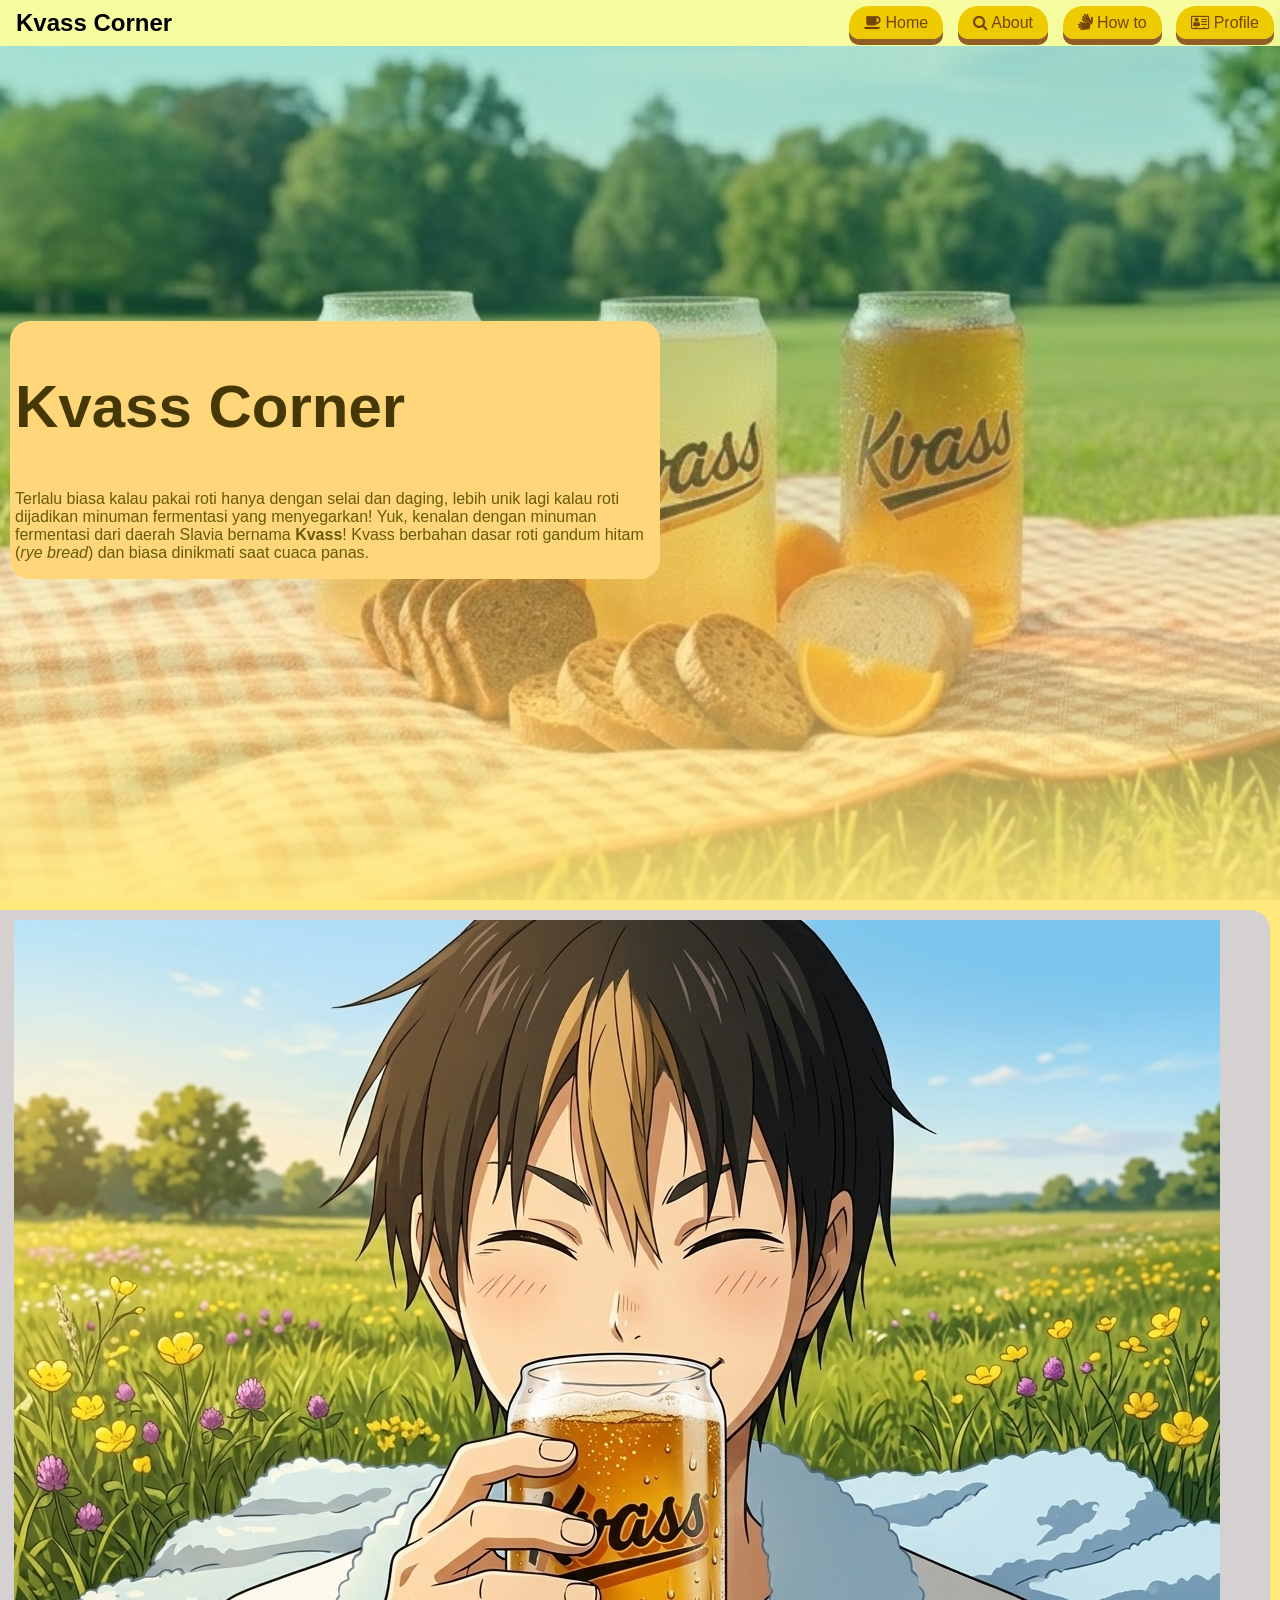
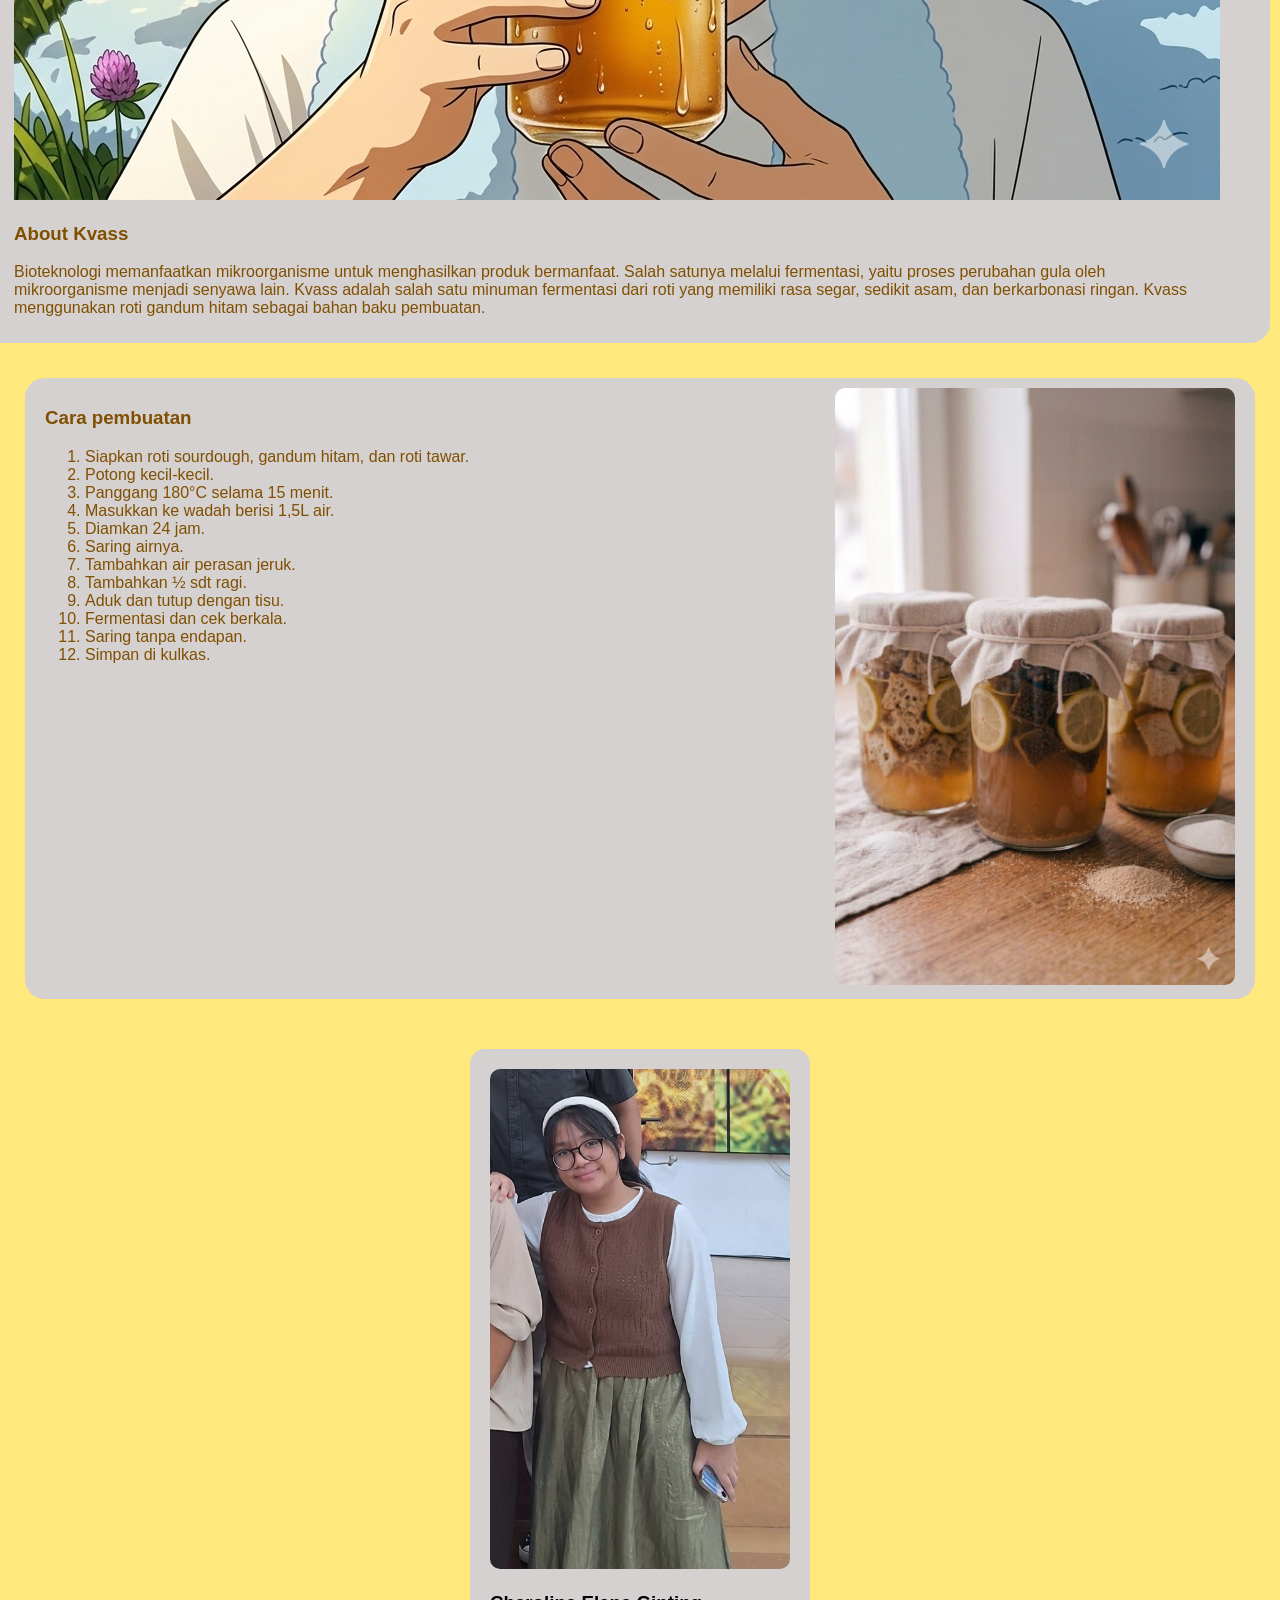
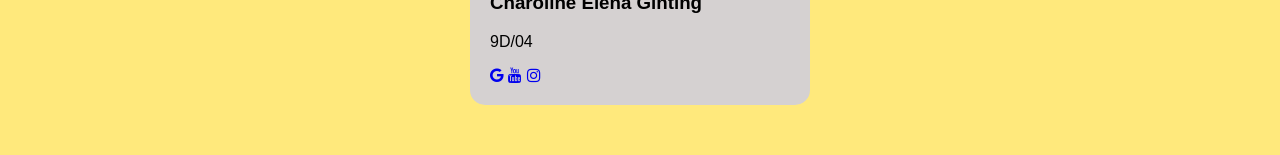
==== index.html @ 8ff5422c "Update index.html" ====
<!DOCTYPE html>
<html>
<head>
    <title>Kvass</title>
    <link rel="stylesheet" href="style.css">
    <link href='https://fonts.googleapis.com/css?family=Afacad Flux' rel='stylesheet'>
    <link rel="stylesheet" href="https://cdnjs.cloudflare.com/ajax/libs/font-awesome/4.7.0/css/font-awesome.min.css">
</head>
<body>
    <header>
        <h1 class="logoHeader">Kvass Corner</h1>
        <nav>
            <a href="#Home"><i class="fa fa-coffee"></i> Home</a>
            <a href="#About"><i class="fa fa-search"></i> About</a>
            <a href="#Howto"><i class="fa fa-sign-language"></i> How to</a>
            <a href="#Profile"><i class="fa fa-address-card-o"></i> Profile</a>
        </nav>  
    </header>

<section class="Home" id="Home">
    <div class="kotakBiotek">
        <h1 class="namaBiotek">Kvass Corner</h1>
        <p class="deskBiotek">
            Terlalu biasa kalau pakai roti hanya dengan selai dan daging, lebih unik lagi kalau roti dijadikan minuman fermentasi yang menyegarkan!
            Yuk, kenalan dengan minuman fermentasi dari daerah Slavia bernama <b>Kvass</b>!
            Kvass berbahan dasar roti gandum hitam (<i>rye bread</i>) dan biasa dinikmati saat cuaca panas.
        </p>
    </div>
</section>

<section class="About" id="About">
    <div class="deskProject">
        <img src="img4.png">
            <h3>About Kvass</h3>
            <p>
                Bioteknologi memanfaatkan mikroorganisme untuk menghasilkan produk bermanfaat. Salah satunya melalui fermentasi, yaitu proses perubahan gula oleh mikroorganisme menjadi senyawa lain. Kvass adalah salah satu minuman fermentasi dari roti yang memiliki rasa segar, sedikit asam, dan berkarbonasi ringan. Kvass menggunakan roti gandum hitam sebagai bahan baku pembuatan.
            </p>
        </div>
</section>

<section class="Howto" id="Howto">
    <div class="deskHowto">
        <div class="penjelasan">
            <h3>Cara pembuatan</h3>
            <ol>
                <li>Siapkan roti sourdough, gandum hitam, dan roti tawar.</li>
                <li>Potong kecil-kecil.</li>
                <li>Panggang 180°C selama 15 menit.</li>
                <li>Masukkan ke wadah berisi 1,5L air.</li>
                <li>Diamkan 24 jam.</li>
                <li>Saring airnya.</li>
                <li>Tambahkan air perasan jeruk.</li>
                <li>Tambahkan ½ sdt ragi.</li>
                <li>Aduk dan tutup dengan tisu.</li>
                <li>Fermentasi dan cek berkala.</li>
                <li>Saring tanpa endapan.</li>
                <li>Simpan di kulkas.</li>
            </ol>
        </div>
        <div class="dokumentasi">
            <img src="img3.png">
        </div>
    </div>
</section>

<section class="Profile" id="Profile">
    <div class="cardProfile">
        <div class="imgProfile">
            <img src="img2.png">
        </div>

        <div class="deskProfile">
            <h3>Charoline Elena Ginting</h3>
            <p>9D/04</p>
        </div>

        <div class="medsos">
            <a href="https://smp.santa-angela.sch.id/"><span class="fa fa-google"></span></a>
            <a href=<"https://youtube.com/@lino_limo?si=pNdGI3v1w1IK6Ba_"><span class="fa fa-youtube"></span></a>
            <a href="https://www.instagram.com/charelgin._?igsh=eTdmZjhzeXUzMW8="><span class="fa fa-instagram"></span></a>
        </div>
    </div>
</section>

</body>
</html>
---- style.css ----
body {
    margin: 0;
    font-family: Verdana, Geneva, Tahoma, sans-serif;
    background-color: rgb(255, 233, 124);
}

html {
    scroll-behavior: smooth;
}

header {
    display: flex;
    justify-content: space-between;
    align-items: center;
    position: fixed;
    top: 0;
    width: 100%;
    background-color: rgba(255, 255, 155, 0.9);
    padding: 1px 1px;
    box-sizing: border-box;
}

.logoHeader {
    font-size: 24px;
    margin: 0;
    padding: 8px 15px;
}

nav a {
    text-decoration: none;
    background-color: rgb(238, 202, 0);
    color: rgb(114, 70, 11);
    font-size: 16px;
    padding: 8px 15px;
    margin: 0px 5px;
    border-radius: 20px 20px 10px 10px;
    box-shadow: 0px 6px 0px rgb(145, 95, 37);
}

nav a:hover {
    color: rgb(112, 76, 9);
    background-color: rgb(173, 128, 50);
    box-shadow:
        0px 6px 0px white,
        0px 10px 0px rgb(202, 182, 70);
    transition: 0.5s;
}

section.Home {
    min-height: 100vh;
    background-size: cover;
    background-position: center;
    background-repeat: no-repeat;
    background-attachment: fixed;
    background-image: linear-gradient(to bottom, rgba(52, 216, 145, 0.3) 0%, rgba(52, 216, 145, 0.2) 40%, rgba(255, 233, 124, 0.4) 70%, rgba(255, 233, 124, 0.9) 100%), url("kvass.png");
    display: flex;
    align-items: center;
}

.kotakBiotek {
    width: 50%;
    margin-left: 10%;
    color: rgb(104, 90, 9);
    background-color: rgb(255, 215, 122);
    border-radius: 20px;
    padding: 1px 5px;
    margin: 10px;
}
.namaBiotek {
    font-size: 60px;
    color: #463805;
}
    section.About {
    min-height: 100vh;
    background-size: cover;
    background-position: center;
    background-repeat: no-repeat;
    background-attachment: fixed;
    display: flex;
    justify-content: flex-end;
    align-items: center;  
}

.kotakAbout {
    width: 50%; 
    margin-left: 100px; 
    color:255, 233, 124;
    background-color: rgb(255, 215, 122, 0.95);
    border-radius: 20px;
    padding: 1px 5px;
    text-align: center;
    
    
}

.deskHowto {
    display: flex;
    justify-content: center;
    align-items: flex-start;
    color: rgb(128, 79, 0);
    background-color: rgb(213, 209, 209);
    border-radius: 20px;
    padding: 10px 20px;
    margin: 25px;
}

.deskProject {
    color: rgb(128, 79, 0);
    background-color: rgb(213, 209, 209);
    border-radius: 20px;
    padding: 10px 50px;
    margin: 10px;
}

.fotoproyek {
    width: 500px;
}

.penjelasan {
    text-align: left;
    flex: 1;
}

.dokumentasi img {
    max-width: 400px;
    border-radius: 10px;
}

.cardProfile {
    background-color: rgb(213, 209, 209);
    padding: 20px;
    width: 300px;
    margin: 50px auto;
    border-radius: 15px;
}

.imgProfile img {
    width: 100%;
    border-radius: 10px;
}
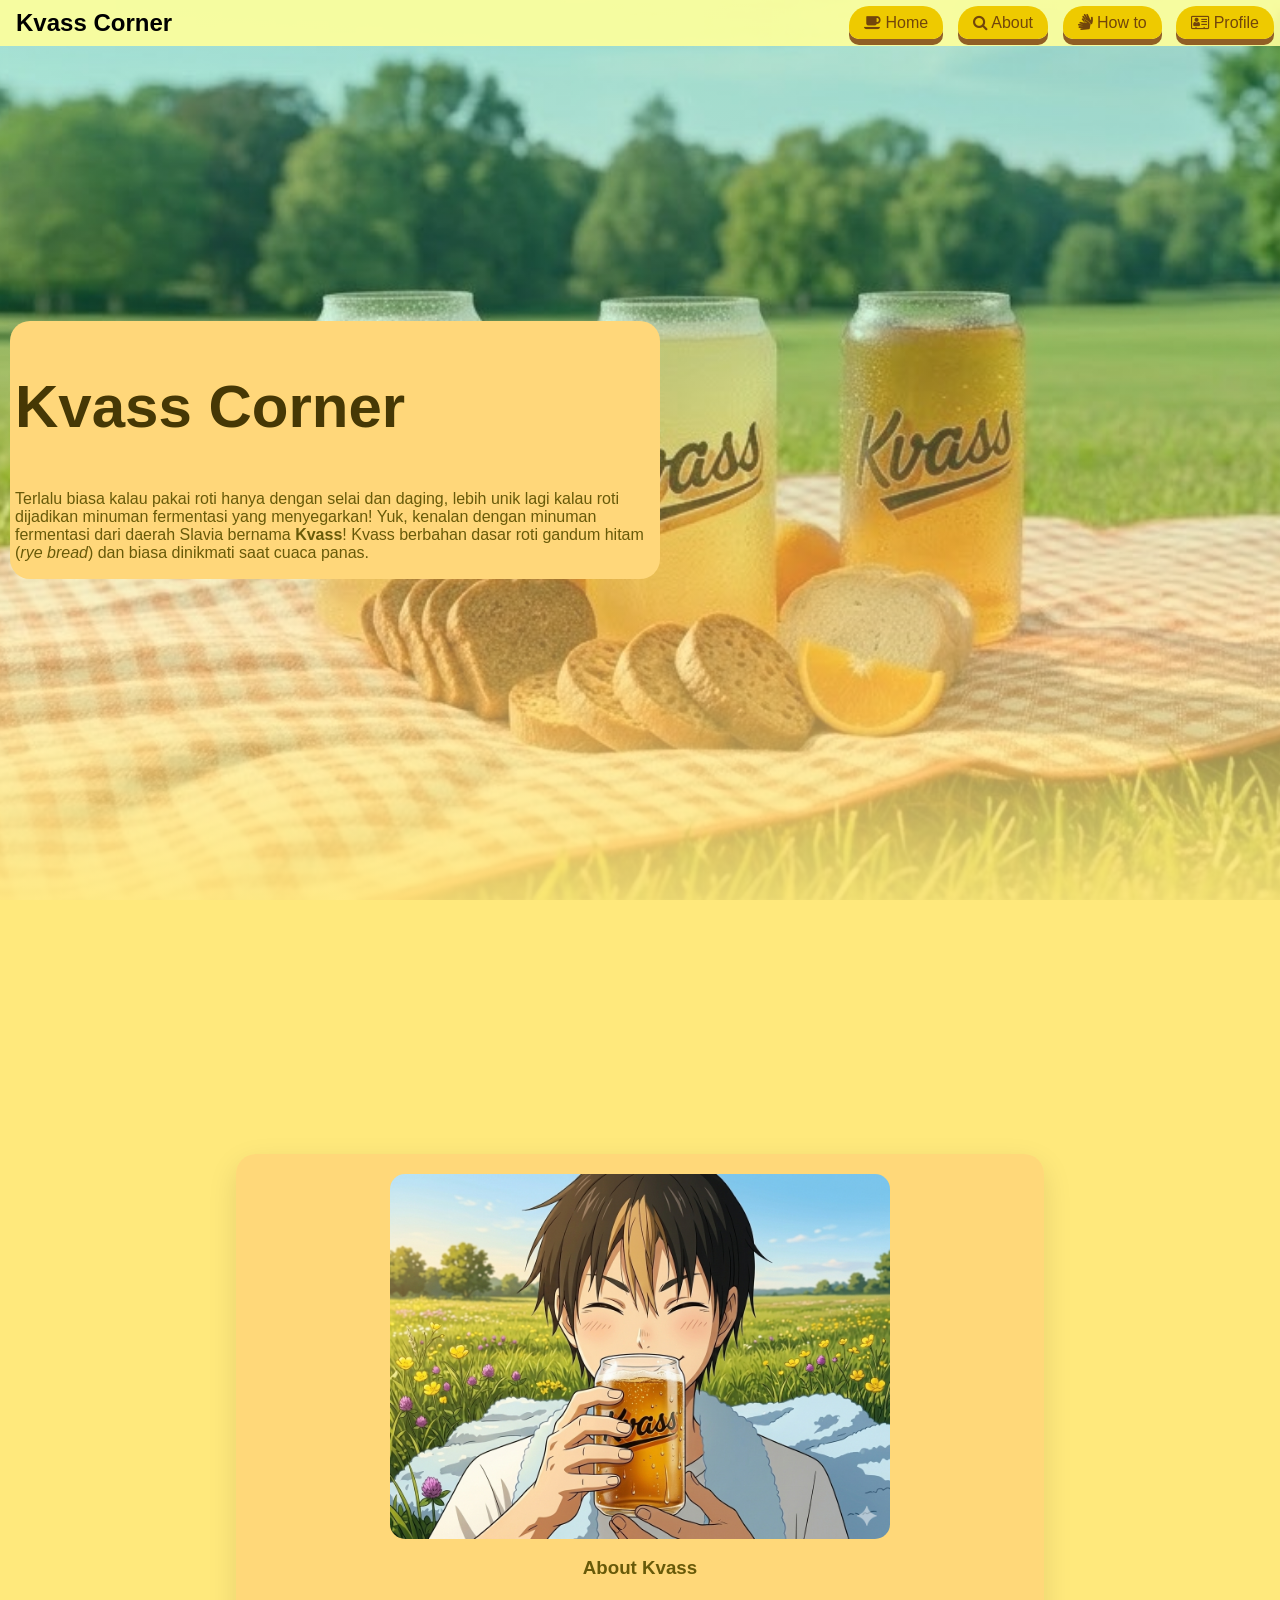
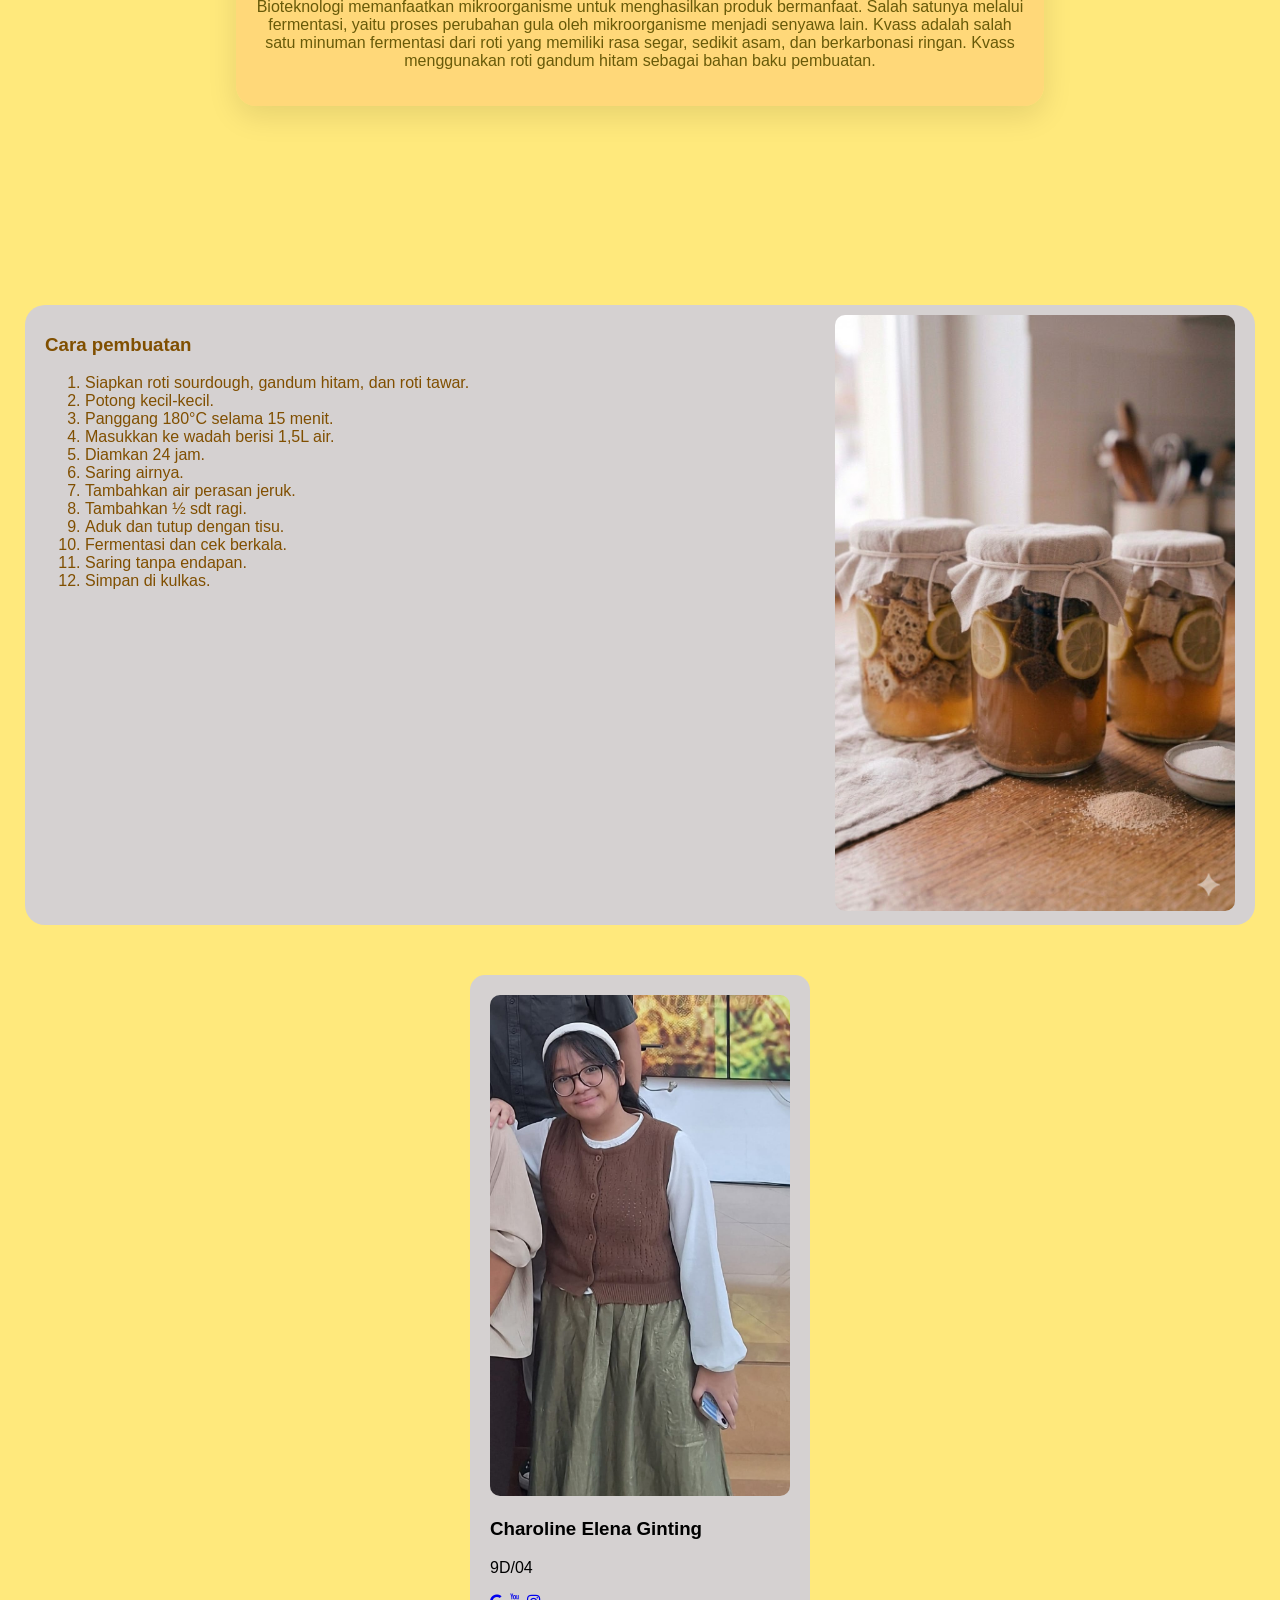
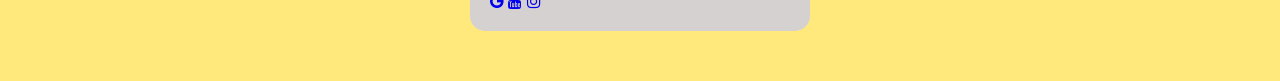
==== commit eea974eb: "Update index.html" ====
--- a/index.html
+++ b/index.html
@@ -29,7 +29,7 @@
 </section>
 
 <section class="About" id="About">
-    <div class="deskProject">
+    <div class="kotakAbout">
         <img src="img4.png">
             <h3>About Kvass</h3>
             <p>
--- a/style.css
+++ b/style.css
@@ -66,33 +66,38 @@
     padding: 1px 5px;
     margin: 10px;
 }
+
 .namaBiotek {
     font-size: 60px;
     color: #463805;
 }
     section.About {
     min-height: 100vh;
-    background-size: cover;
-    background-position: center;
-    background-repeat: no-repeat;
-    background-attachment: fixed;
     display: flex;
-    justify-content: flex-end;
+    justify-content: center; 
     align-items: center;  
+    padding-top: 80px; 
 }
 
 .kotakAbout {
-    width: 50%; 
-    margin-left: 100px; 
-    color:255, 233, 124;
-    background-color: rgb(255, 215, 122, 0.95);
+    width: 60%;
+    color: rgb(104, 90, 9);
+    background-color: rgba(255, 215, 122, 0.95);
     border-radius: 20px;
-    padding: 1px 5px;
+    padding: 20px;
     text-align: center;
-    
-    
+    box-shadow: 0px 10px 30px rgba(0,0,0,0.1);
 }
-
+.kotakAbout img {
+    width: 100%;
+    max-width: 500px;
+    height: auto; 
+    border-radius: 15px;
+    margin-bottom: 15px;
+    display: block;
+    margin-left: auto;
+    margin-right: auto;
+}
 .deskHowto {
     display: flex;
     justify-content: center;
@@ -113,7 +118,7 @@
 }
 
 .fotoproyek {
-    width: 500px;
+    width: 300px;
 }
 
 .penjelasan {
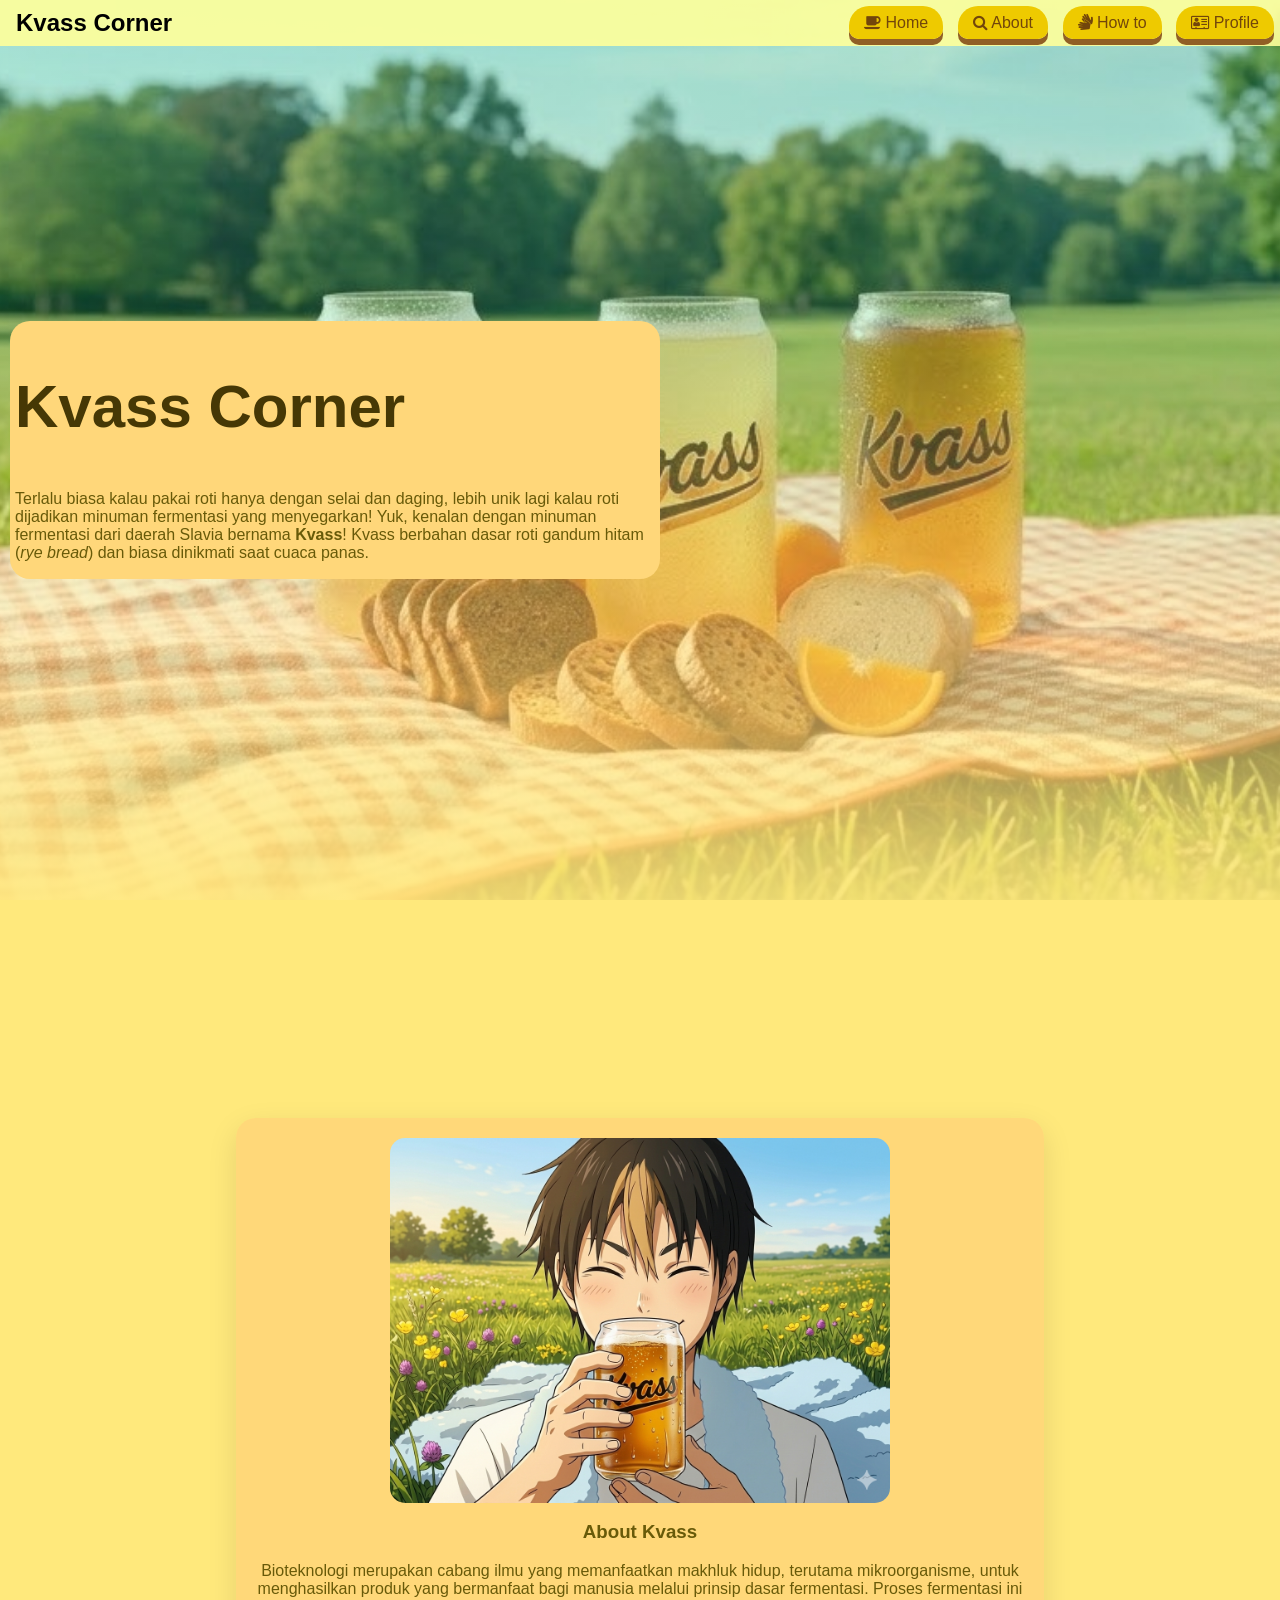
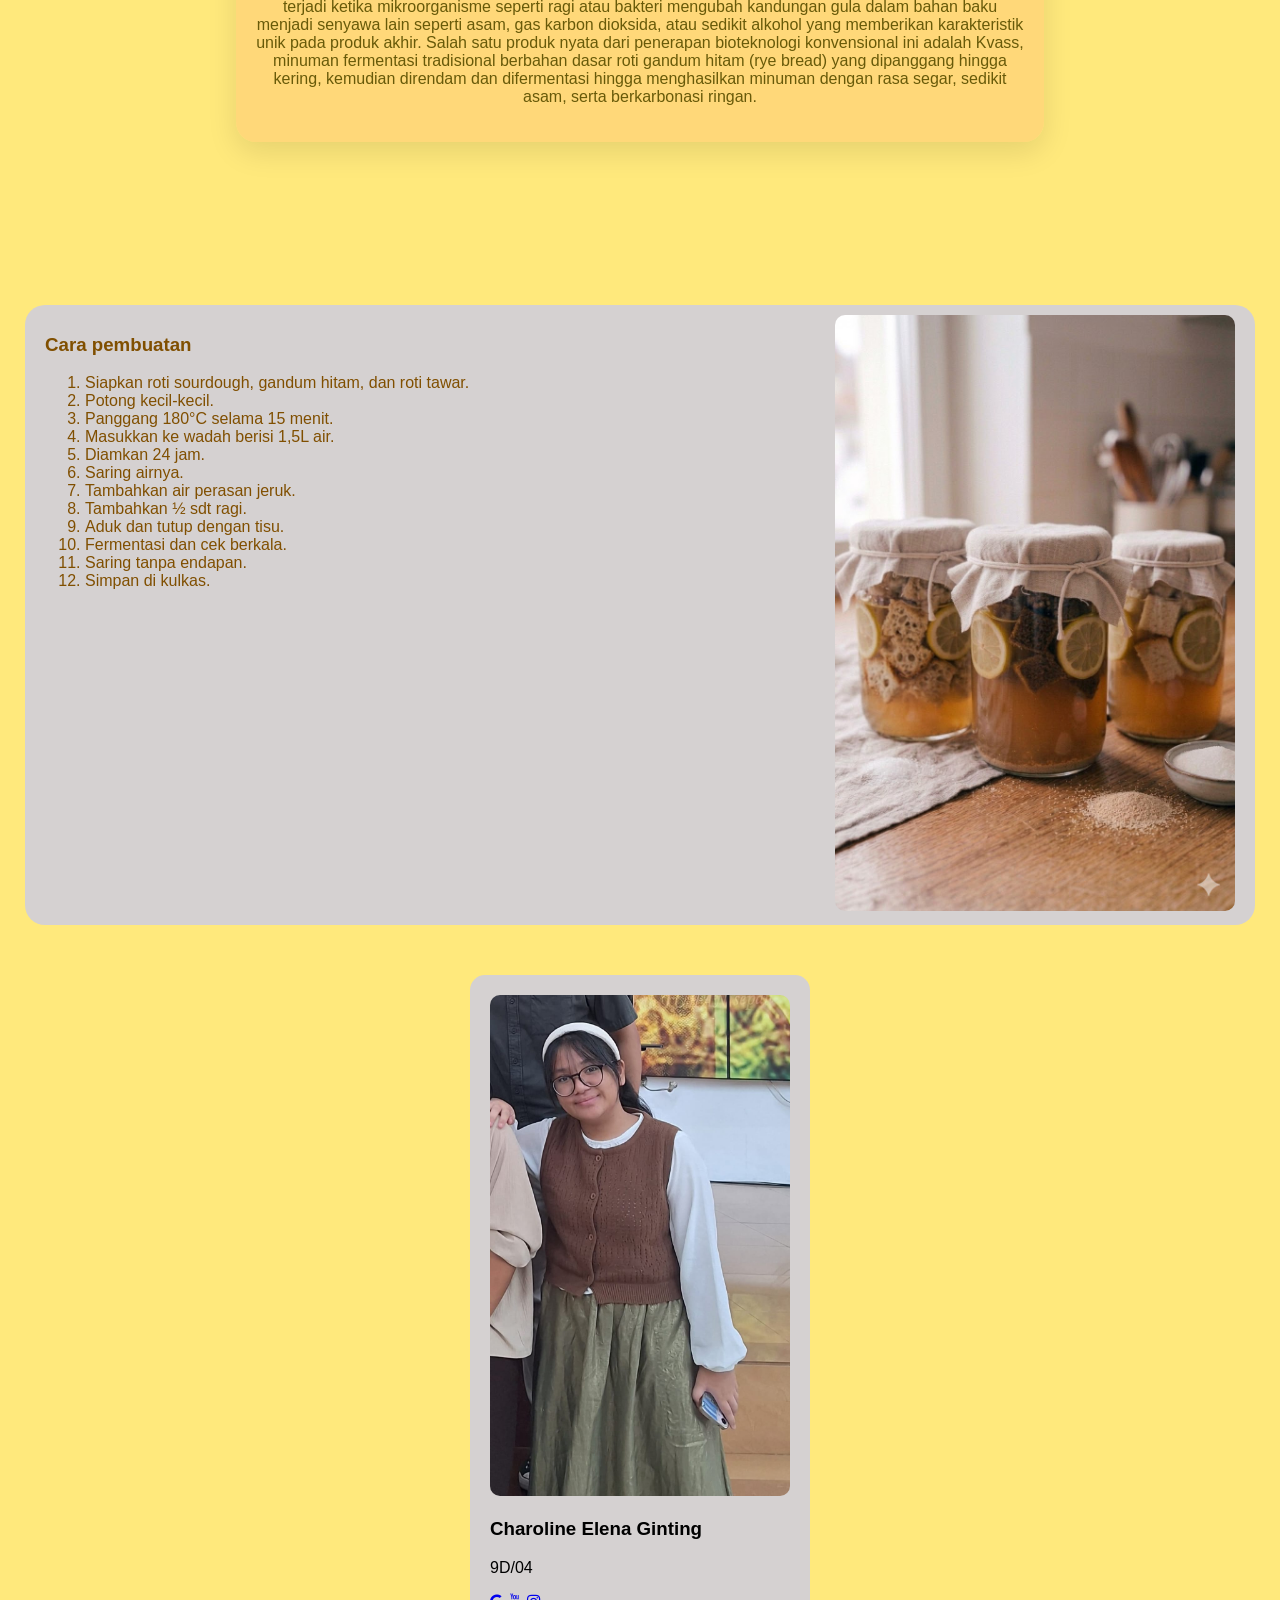
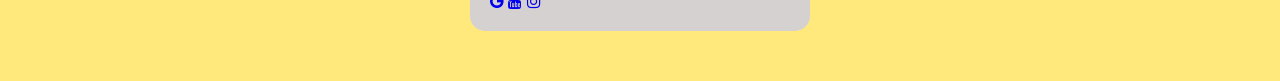
==== commit bcacbf30: "Update index.html" ====
--- a/index.html
+++ b/index.html
@@ -33,7 +33,7 @@
         <img src="img4.png">
             <h3>About Kvass</h3>
             <p>
-                Bioteknologi memanfaatkan mikroorganisme untuk menghasilkan produk bermanfaat. Salah satunya melalui fermentasi, yaitu proses perubahan gula oleh mikroorganisme menjadi senyawa lain. Kvass adalah salah satu minuman fermentasi dari roti yang memiliki rasa segar, sedikit asam, dan berkarbonasi ringan. Kvass menggunakan roti gandum hitam sebagai bahan baku pembuatan.
+                Bioteknologi merupakan cabang ilmu yang memanfaatkan makhluk hidup, terutama mikroorganisme, untuk menghasilkan produk yang bermanfaat bagi manusia melalui prinsip dasar fermentasi. Proses fermentasi ini terjadi ketika mikroorganisme seperti ragi atau bakteri mengubah kandungan gula dalam bahan baku menjadi senyawa lain seperti asam, gas karbon dioksida, atau sedikit alkohol yang memberikan karakteristik unik pada produk akhir. Salah satu produk nyata dari penerapan bioteknologi konvensional ini adalah Kvass, minuman fermentasi tradisional berbahan dasar roti gandum hitam (rye bread) yang dipanggang hingga kering, kemudian direndam dan difermentasi hingga menghasilkan minuman dengan rasa segar, sedikit asam, serta berkarbonasi ringan.
             </p>
         </div>
 </section>
@@ -77,7 +77,7 @@
         <div class="medsos">
             <a href="https://smp.santa-angela.sch.id/"><span class="fa fa-google"></span></a>
             <a href=<"https://youtube.com/@lino_limo?si=pNdGI3v1w1IK6Ba_"><span class="fa fa-youtube"></span></a>
-            <a href="https://www.instagram.com/charelgin._?igsh=eTdmZjhzeXUzMW8="><span class="fa fa-instagram"></span></a>
+            <a href=<"https://www.instagram.com/charelgin._?igsh=eTdmZjhzeXUzMW8="><span class="fa fa-instagram"></span></a>
         </div>
     </div>
 </section>
--- a/style.css
+++ b/style.css
@@ -71,14 +71,13 @@
     font-size: 60px;
     color: #463805;
 }
-    section.About {
+section.About {
     min-height: 100vh;
     display: flex;
     justify-content: center; 
     align-items: center;  
     padding-top: 80px; 
 }
-
 .kotakAbout {
     width: 60%;
     color: rgb(104, 90, 9);
@@ -97,6 +96,7 @@
     display: block;
     margin-left: auto;
     margin-right: auto;
+    text-align: center;
 }
 .deskHowto {
     display: flex;
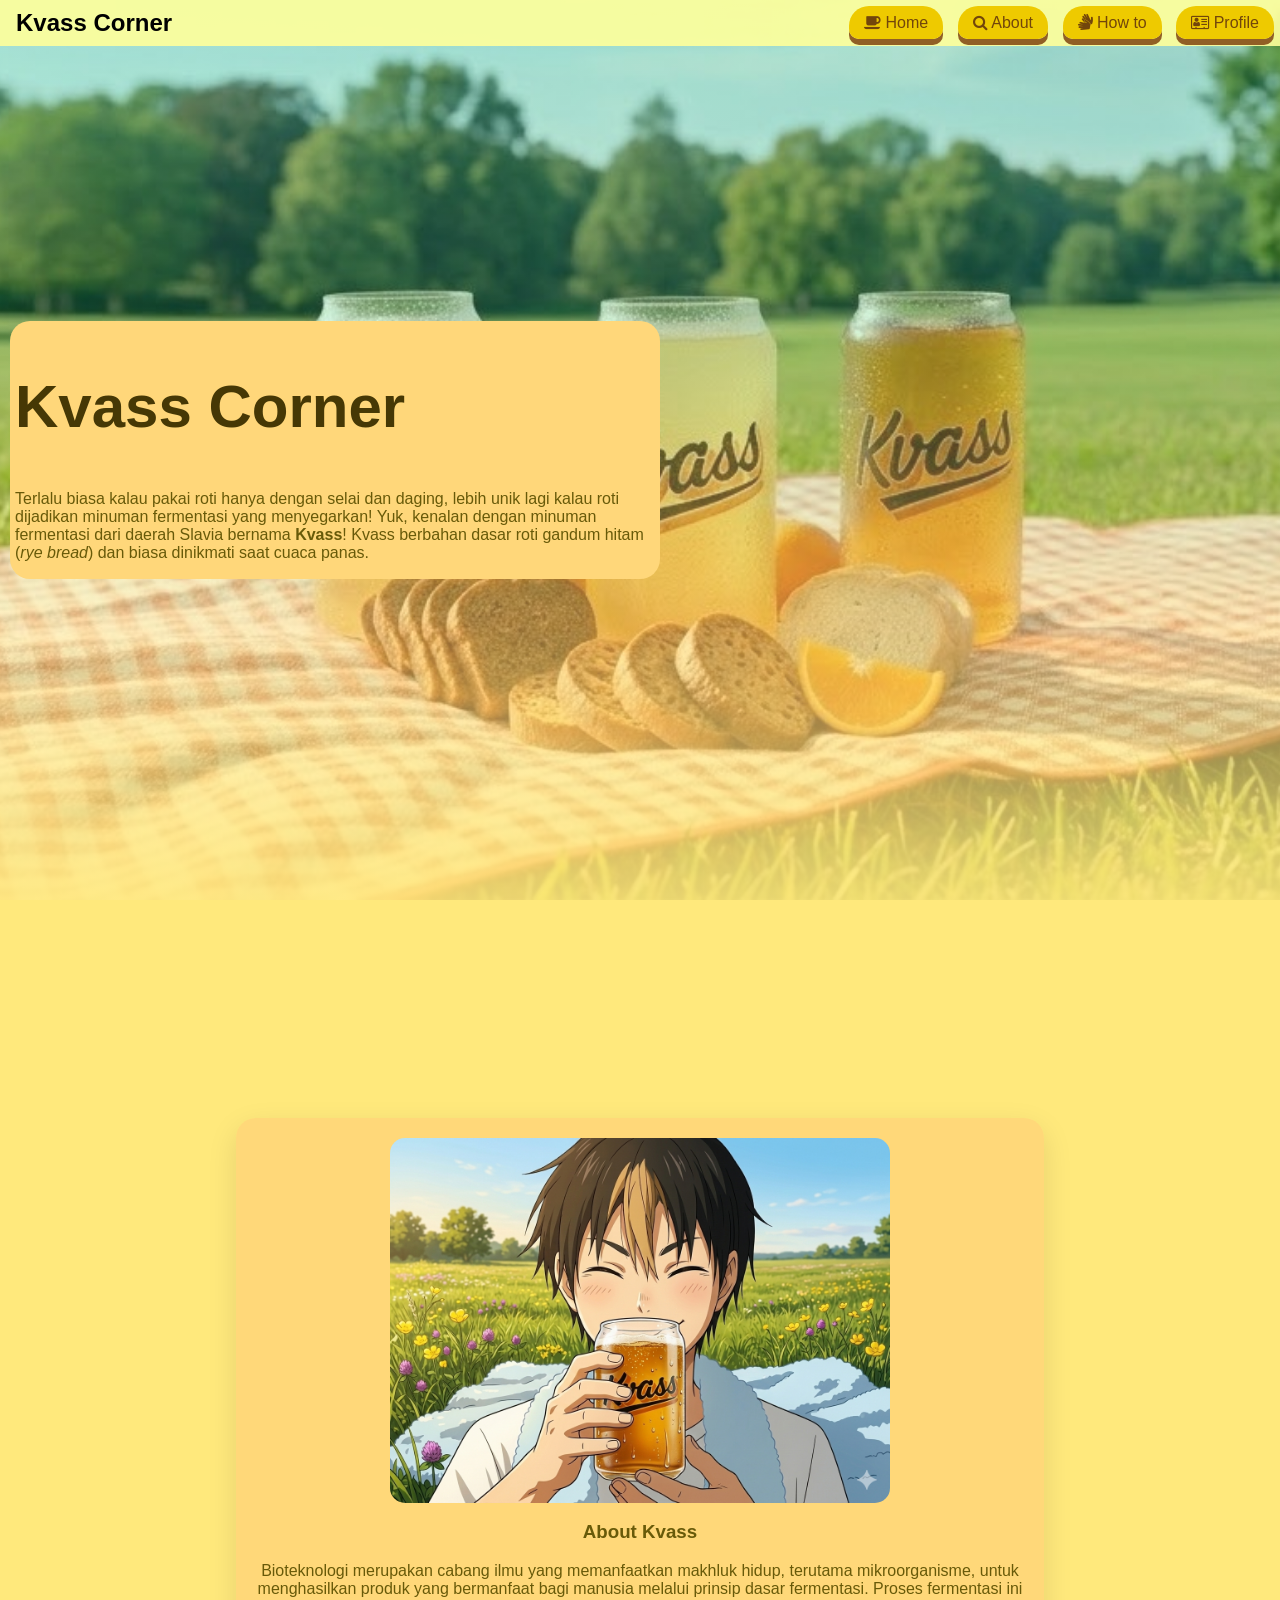
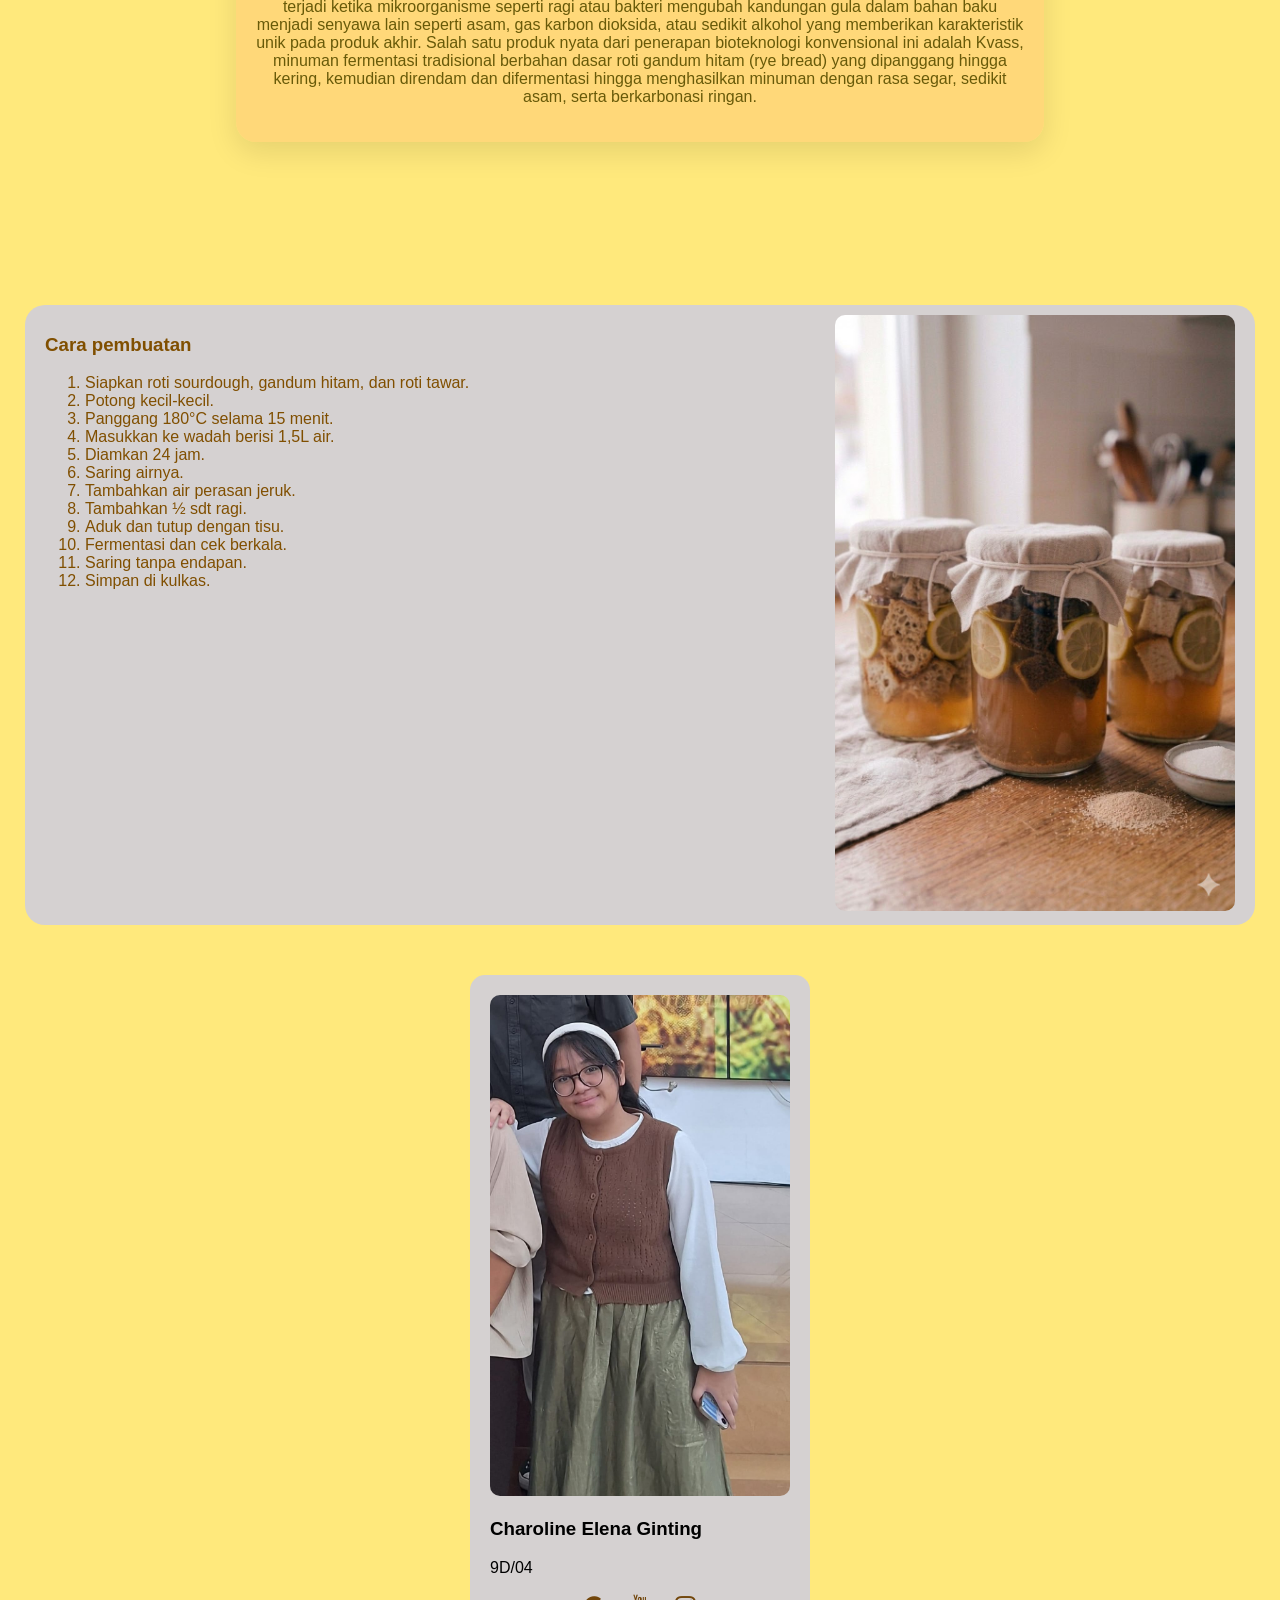
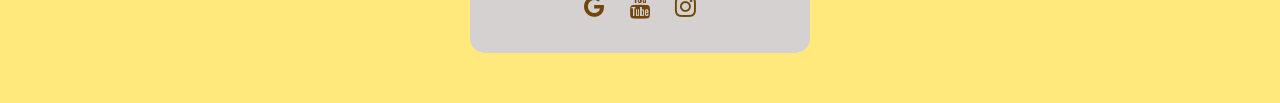
==== commit f83fbe1d: "Update index.html" ====
--- a/index.html
+++ b/index.html
@@ -75,7 +75,7 @@
         </div>
 
         <div class="medsos">
-            <a href="https://smp.santa-angela.sch.id/"><span class="fa fa-google"></span></a>
+            <a href=<"https://smp.santa-angela.sch.id/"><span class="fa fa-google"></span></a>
             <a href=<"https://youtube.com/@lino_limo?si=pNdGI3v1w1IK6Ba_"><span class="fa fa-youtube"></span></a>
             <a href=<"https://www.instagram.com/charelgin._?igsh=eTdmZjhzeXUzMW8="><span class="fa fa-instagram"></span></a>
         </div>
--- a/style.css
+++ b/style.css
@@ -143,3 +143,24 @@
     width: 100%;
     border-radius: 10px;
 }
+.medsos{
+    left: 0;
+    bottom: 0;
+    width : 100%;
+    text-align: center;
+    height: 40px;
+}
+.medsos a{
+    text-decoration:none;
+    padding: 10px 10px;
+    font-size: 24px;
+    color: rgb(114, 70, 11);
+}
+.medsos a:hover{
+    color:rgb(112, 76, 9);
+    background-color: rgba(10, 66, 126, 0.811);
+    transition: 0.4s;
+    padding: 10px;
+    border-radius: 15px 15px 15px 15px;
+    transform: scale(1.2);
+}
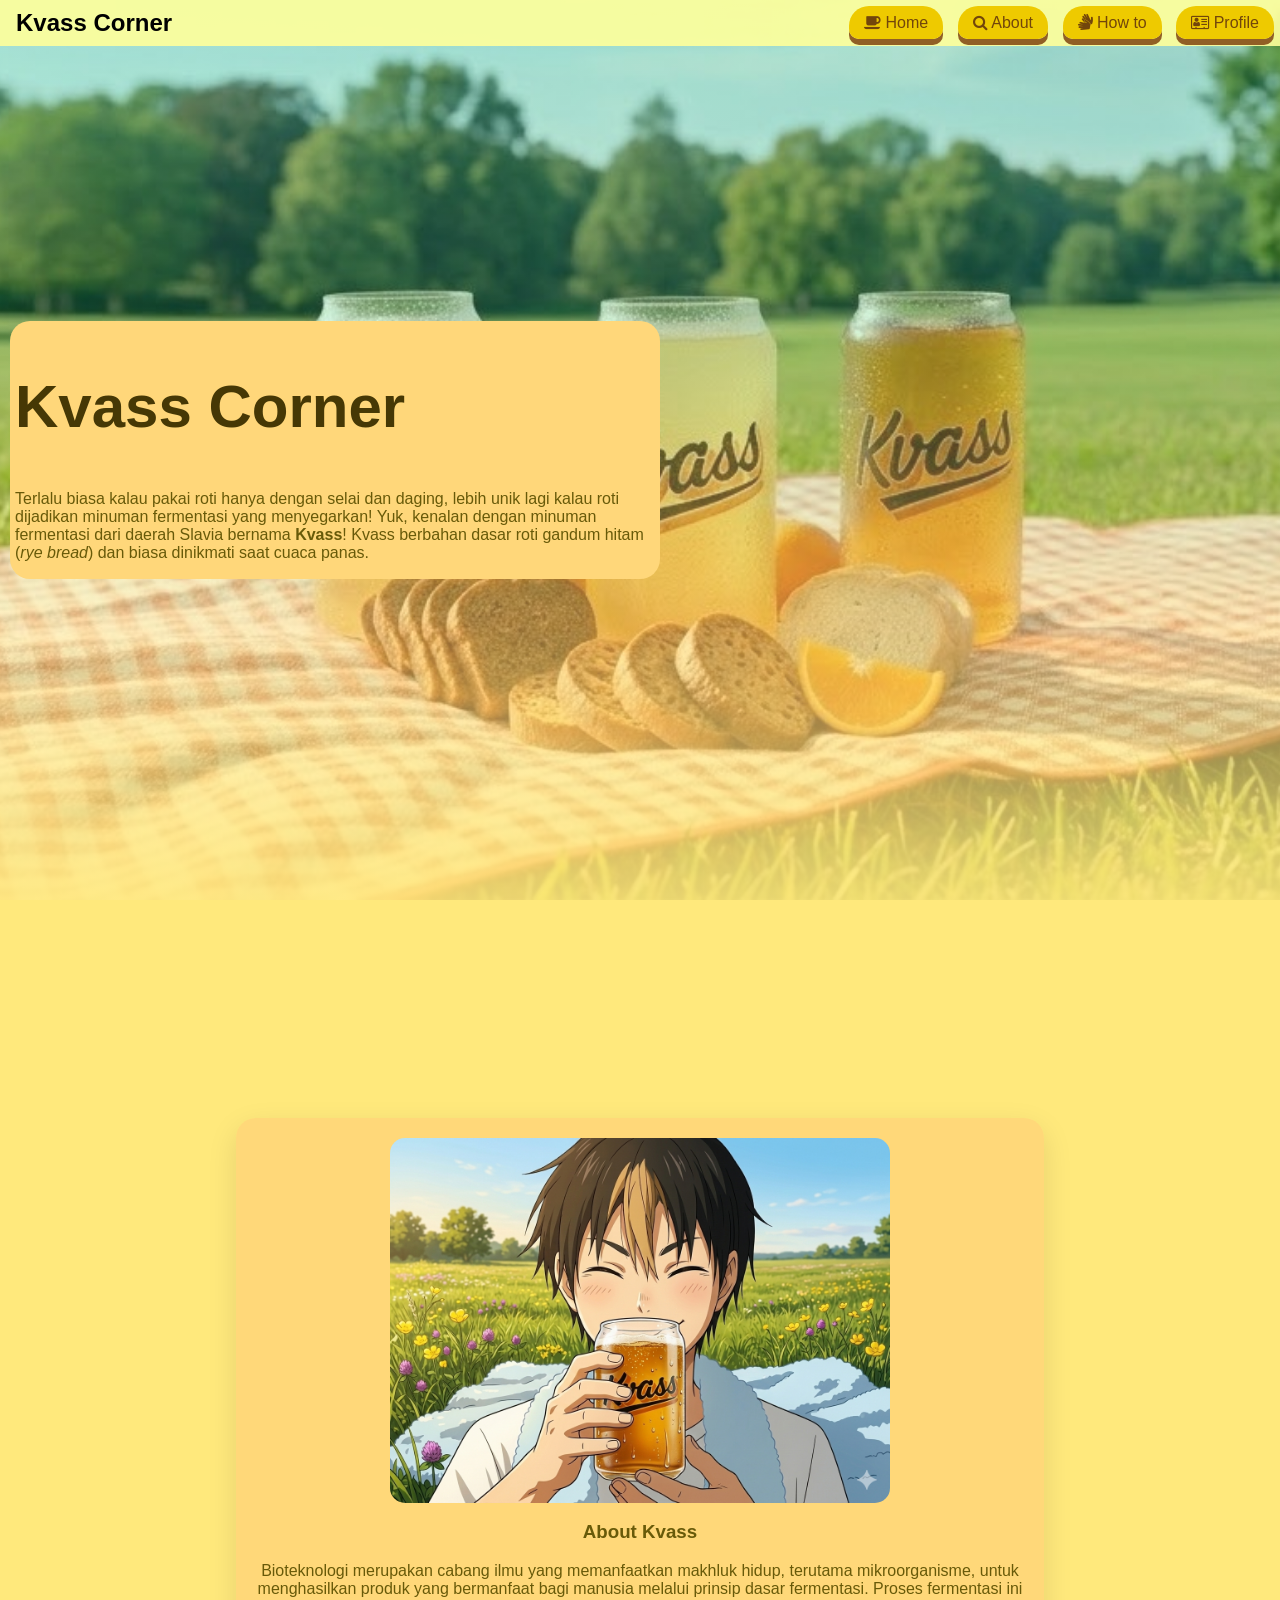
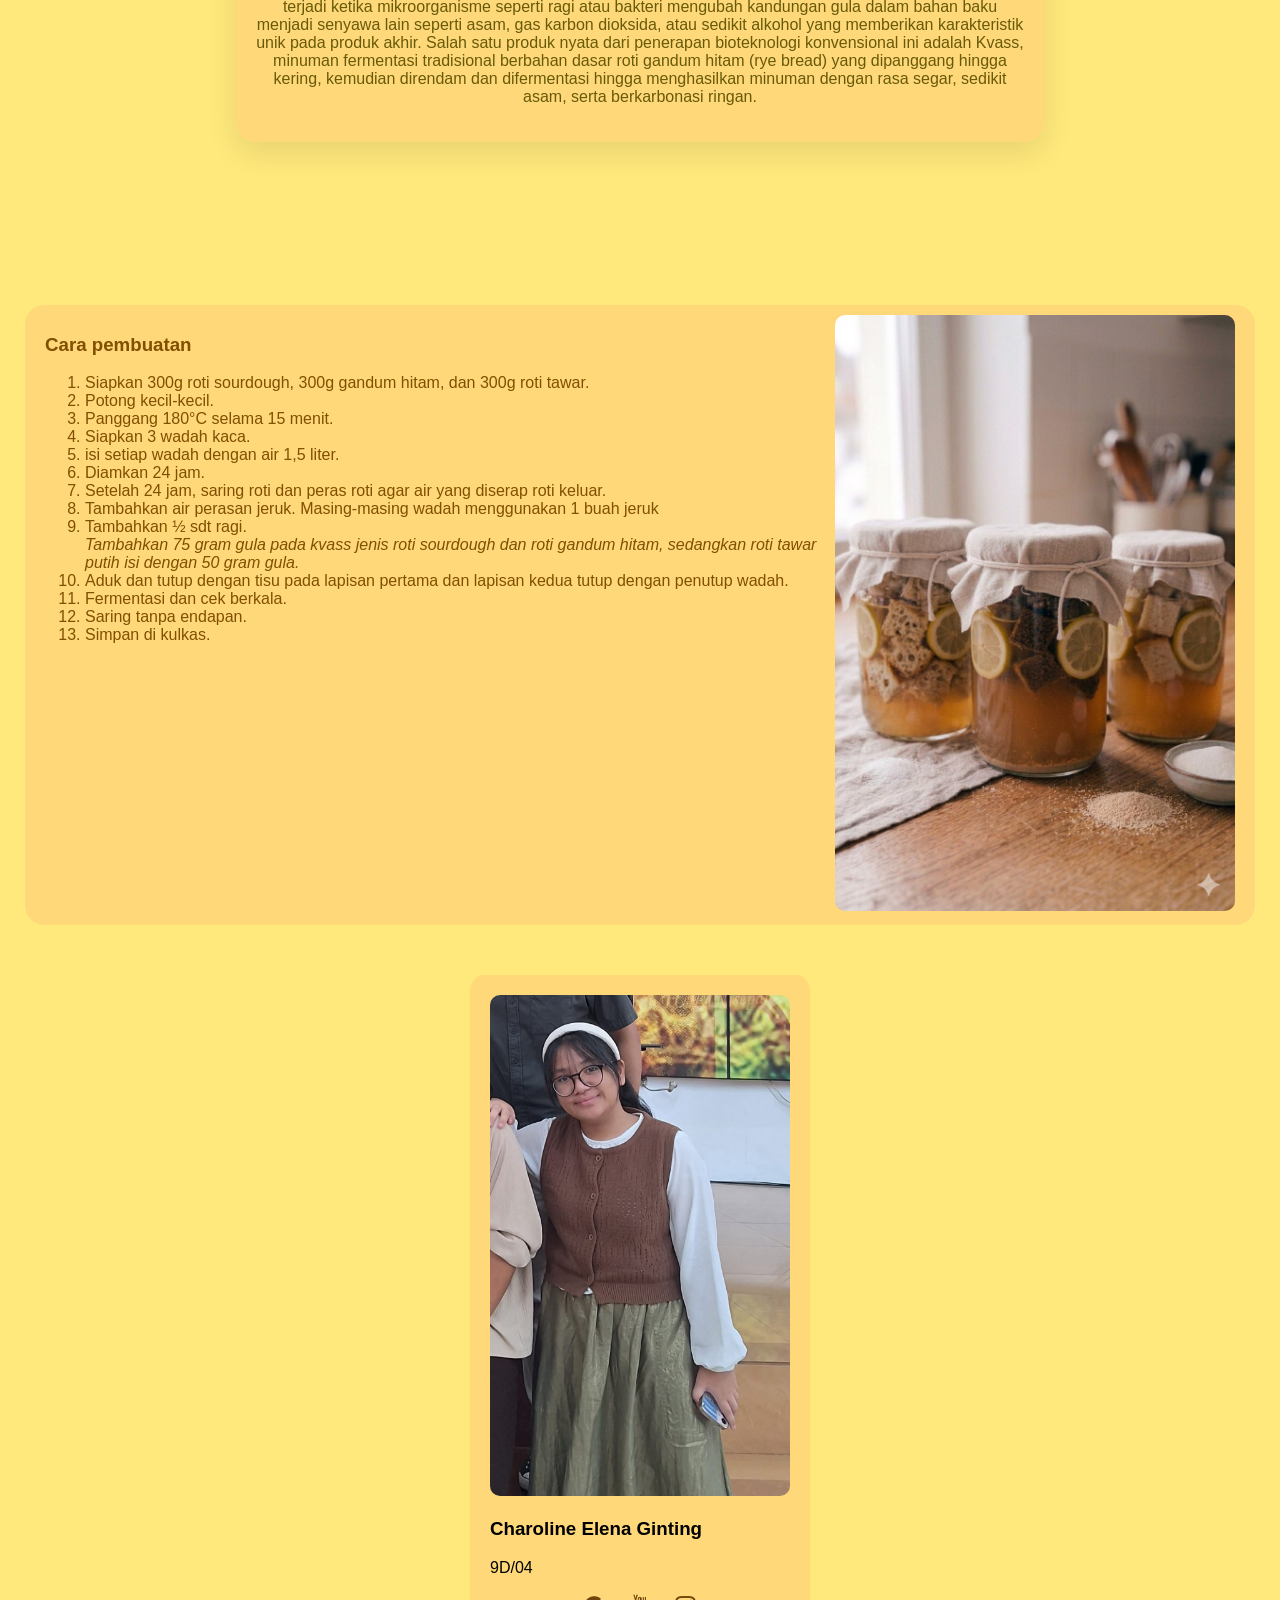
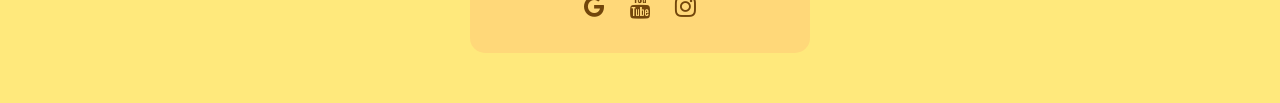
==== commit 527b3af5: "Update index.html" ====
--- a/index.html
+++ b/index.html
@@ -43,15 +43,17 @@
         <div class="penjelasan">
             <h3>Cara pembuatan</h3>
             <ol>
-                <li>Siapkan roti sourdough, gandum hitam, dan roti tawar.</li>
+                <li>Siapkan 300g roti sourdough, 300g gandum hitam, dan 300g roti tawar.</li>
                 <li>Potong kecil-kecil.</li>
                 <li>Panggang 180°C selama 15 menit.</li>
-                <li>Masukkan ke wadah berisi 1,5L air.</li>
+                <li>Siapkan 3 wadah kaca.</li>
+                <li>isi setiap wadah dengan air 1,5 liter.</li>
                 <li>Diamkan 24 jam.</li>
-                <li>Saring airnya.</li>
-                <li>Tambahkan air perasan jeruk.</li>
+                <li>Setelah 24 jam, saring roti dan peras roti agar air yang diserap roti keluar.</li>
+                <li>Tambahkan air perasan jeruk. Masing-masing wadah menggunakan 1 buah jeruk</li>
                 <li>Tambahkan ½ sdt ragi.</li>
-                <li>Aduk dan tutup dengan tisu.</li>
+                <i>Tambahkan 75 gram gula pada kvass jenis roti sourdough dan roti gandum hitam, sedangkan roti tawar putih isi dengan 50 gram gula.</i>
+                <li>Aduk dan tutup dengan tisu pada lapisan pertama dan lapisan kedua tutup dengan penutup wadah.</li>
                 <li>Fermentasi dan cek berkala.</li>
                 <li>Saring tanpa endapan.</li>
                 <li>Simpan di kulkas.</li>
@@ -75,9 +77,9 @@
         </div>
 
         <div class="medsos">
-            <a href=<"https://smp.santa-angela.sch.id/"><span class="fa fa-google"></span></a>
-            <a href=<"https://youtube.com/@lino_limo?si=pNdGI3v1w1IK6Ba_"><span class="fa fa-youtube"></span></a>
-            <a href=<"https://www.instagram.com/charelgin._?igsh=eTdmZjhzeXUzMW8="><span class="fa fa-instagram"></span></a>
+            <a href="https://smp.santa-angela.sch.id/"><span class="fa fa-google"></span></a>
+            <a href="https://youtube.com/@lino_limo?si=pNdGI3v1w1IK6Ba_"><span class="fa fa-youtube"></span></a>
+            <a href="https://www.instagram.com/charelgin._?igsh=eTdmZjhzeXUzMW8="><span class="fa fa-instagram"></span></a>
         </div>
     </div>
 </section>
--- a/style.css
+++ b/style.css
@@ -103,7 +103,7 @@
     justify-content: center;
     align-items: flex-start;
     color: rgb(128, 79, 0);
-    background-color: rgb(213, 209, 209);
+    background-color: rgba(255, 215, 122, 0.95);
     border-radius: 20px;
     padding: 10px 20px;
     margin: 25px;
@@ -132,7 +132,7 @@
 }
 
 .cardProfile {
-    background-color: rgb(213, 209, 209);
+    background-color: rgba(255, 215, 122, 0.95);
     padding: 20px;
     width: 300px;
     margin: 50px auto;
@@ -157,8 +157,8 @@
     color: rgb(114, 70, 11);
 }
 .medsos a:hover{
-    color:rgb(112, 76, 9);
-    background-color: rgba(10, 66, 126, 0.811);
+    color:rgb(166, 123, 61);
+    background-color: rgb(240, 201, 144);
     transition: 0.4s;
     padding: 10px;
     border-radius: 15px 15px 15px 15px;
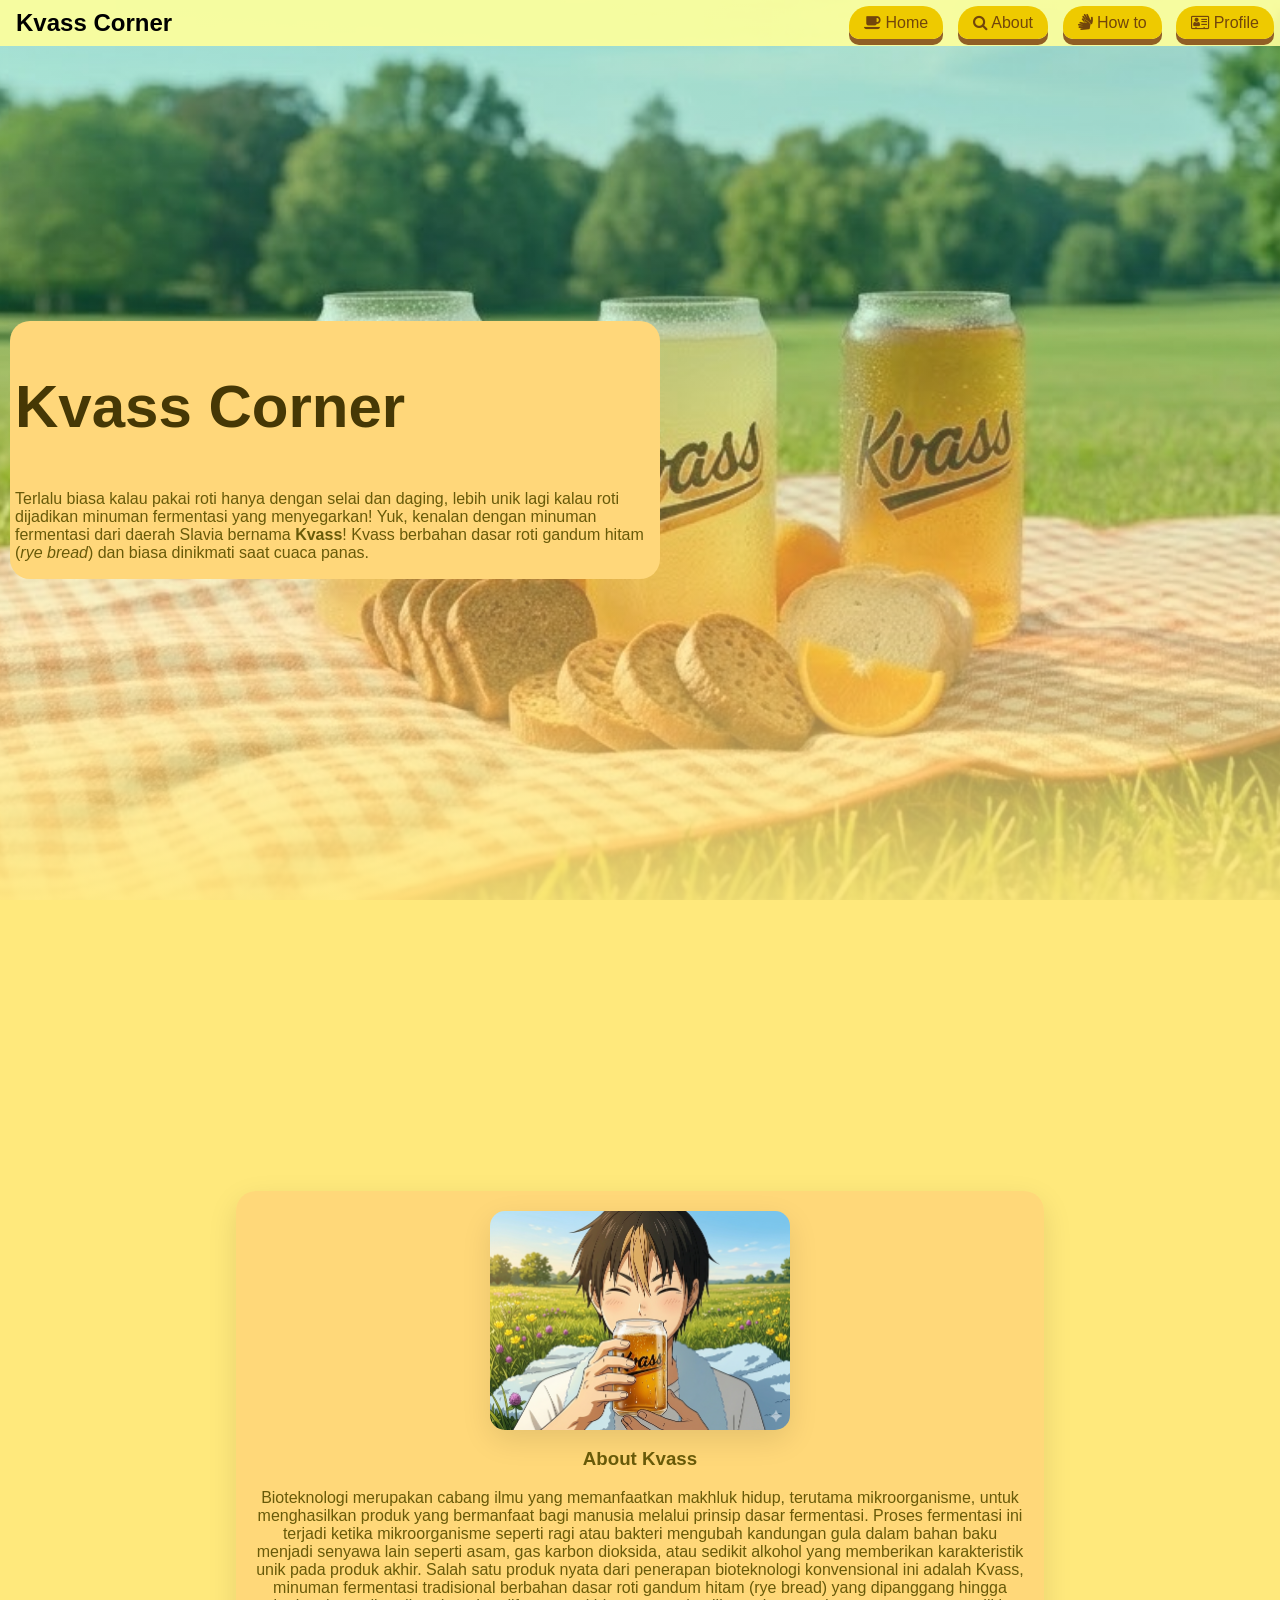
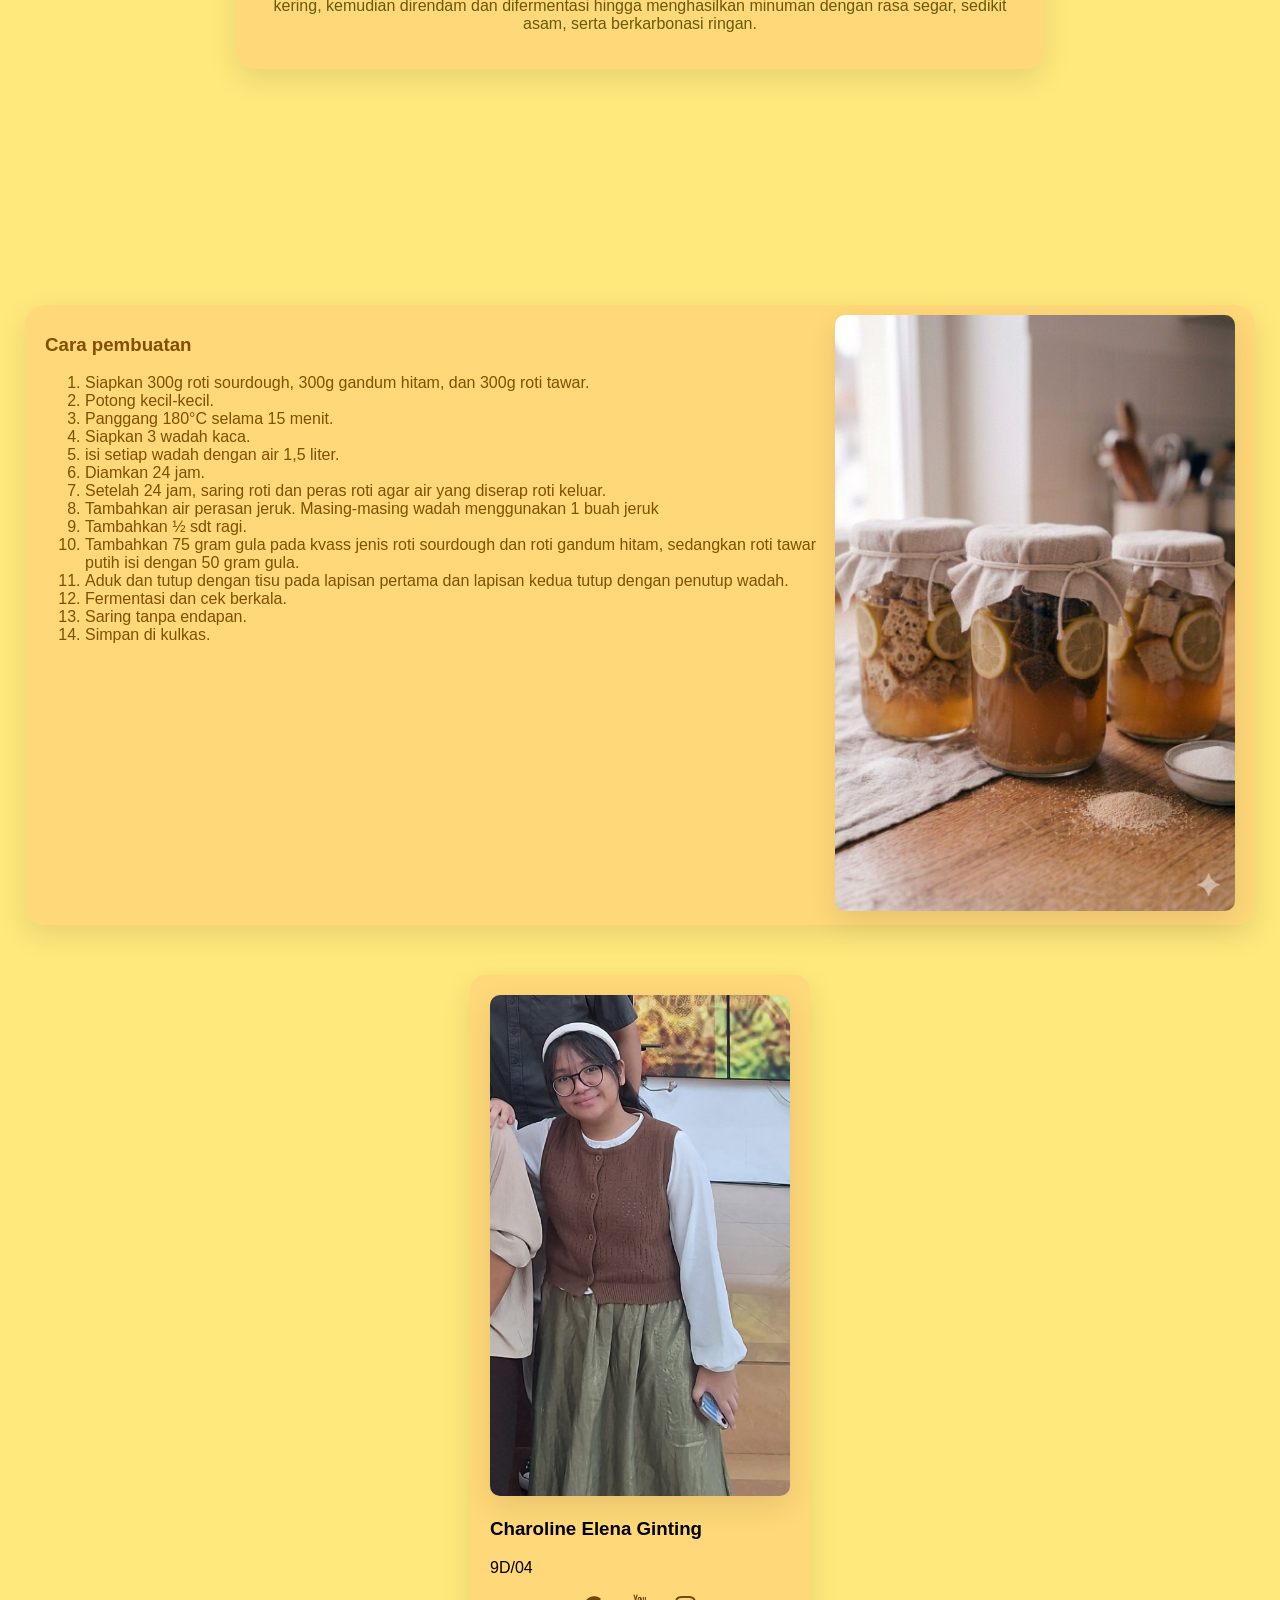
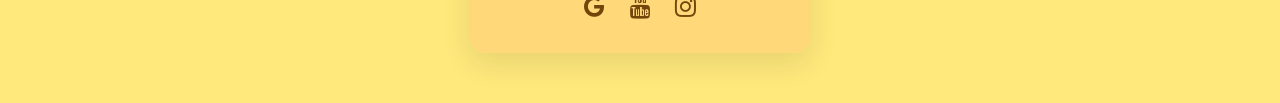
==== commit fe4ec2fa: "Update index.html" ====
--- a/index.html
+++ b/index.html
@@ -52,7 +52,7 @@
                 <li>Setelah 24 jam, saring roti dan peras roti agar air yang diserap roti keluar.</li>
                 <li>Tambahkan air perasan jeruk. Masing-masing wadah menggunakan 1 buah jeruk</li>
                 <li>Tambahkan ½ sdt ragi.</li>
-                <i>Tambahkan 75 gram gula pada kvass jenis roti sourdough dan roti gandum hitam, sedangkan roti tawar putih isi dengan 50 gram gula.</i>
+                <li>Tambahkan 75 gram gula pada kvass jenis roti sourdough dan roti gandum hitam, sedangkan roti tawar putih isi dengan 50 gram gula.</li>
                 <li>Aduk dan tutup dengan tisu pada lapisan pertama dan lapisan kedua tutup dengan penutup wadah.</li>
                 <li>Fermentasi dan cek berkala.</li>
                 <li>Saring tanpa endapan.</li>
--- a/style.css
+++ b/style.css
@@ -89,7 +89,7 @@
 }
 .kotakAbout img {
     width: 100%;
-    max-width: 500px;
+    max-width: 300px;
     height: auto; 
     border-radius: 15px;
     margin-bottom: 15px;
@@ -97,6 +97,7 @@
     margin-left: auto;
     margin-right: auto;
     text-align: center;
+    box-shadow: 0px 10px 30px rgba(0,0,0,0.1);
 }
 .deskHowto {
     display: flex;
@@ -107,18 +108,11 @@
     border-radius: 20px;
     padding: 10px 20px;
     margin: 25px;
+    box-shadow: 0px 10px 30px rgba(0,0,0,0.1);
 }
-
-.deskProject {
-    color: rgb(128, 79, 0);
-    background-color: rgb(213, 209, 209);
-    border-radius: 20px;
-    padding: 10px 50px;
-    margin: 10px;
-}
-
 .fotoproyek {
-    width: 300px;
+    width: 200px;
+    box-shadow: 0px 10px 30px rgba(0,0,0,0.1);
 }
 
 .penjelasan {
@@ -129,6 +123,7 @@
 .dokumentasi img {
     max-width: 400px;
     border-radius: 10px;
+    box-shadow: 0px 10px 30px rgba(0,0,0,0.1);
 }
 
 .cardProfile {
@@ -137,11 +132,13 @@
     width: 300px;
     margin: 50px auto;
     border-radius: 15px;
+    box-shadow: 0px 10px 30px rgba(0,0,0,0.1);
 }
 
 .imgProfile img {
     width: 100%;
     border-radius: 10px;
+    box-shadow: 0px 10px 30px rgba(0,0,0,0.1);
 }
 .medsos{
     left: 0;
@@ -163,4 +160,5 @@
     padding: 10px;
     border-radius: 15px 15px 15px 15px;
     transform: scale(1.2);
+    box-shadow: 0px 10px 30px rgba(0,0,0,0.1);
 }
